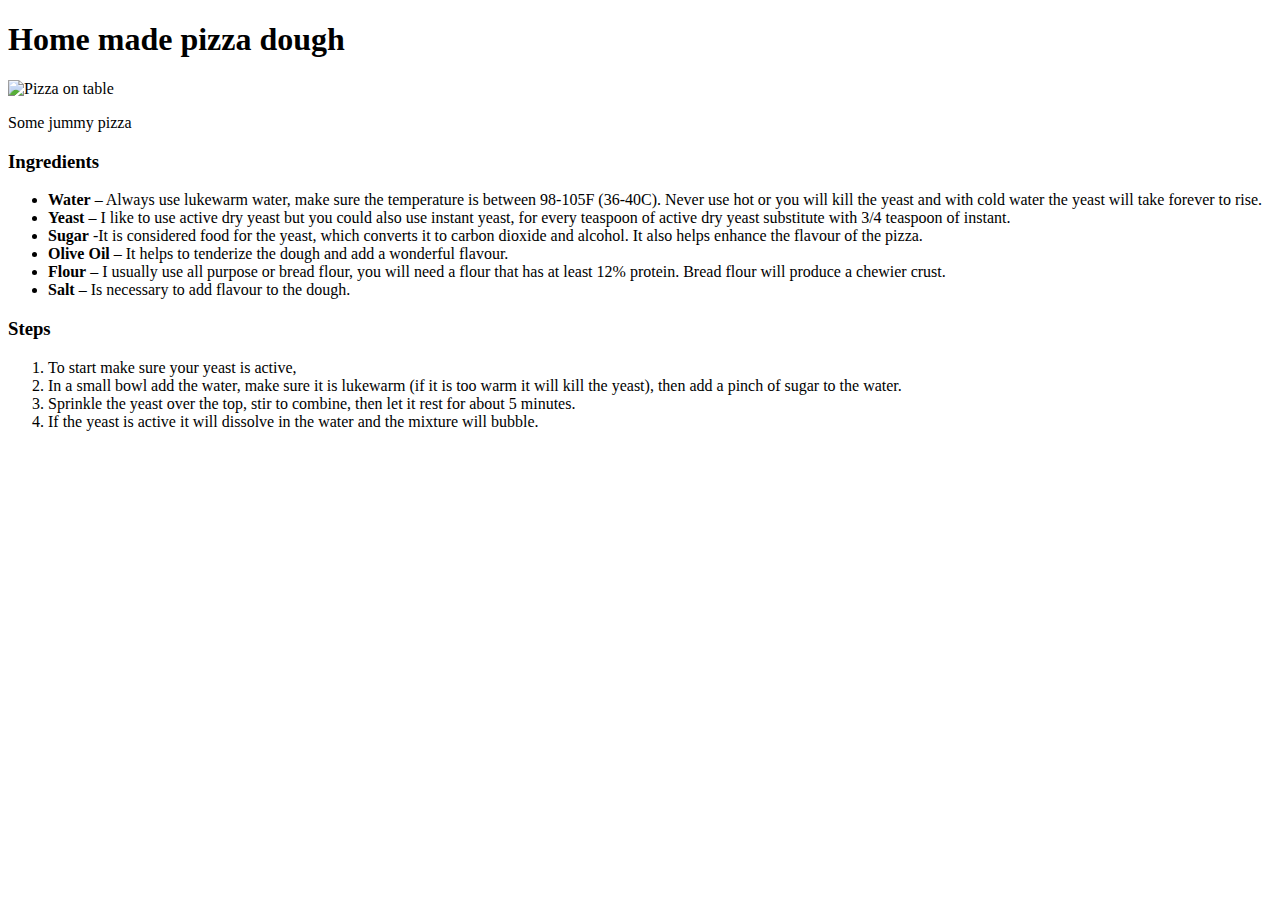
==== recipes/homemadepizza.html @ 96da9005 "Adding html page with image and recipe" ====
<!DOCTYPE html>
<html lang="en">
  <head>
    <meta charset="UTF-8" />
    <meta http-equiv="X-UA-Compatible" content="IE=edge" />
    <meta name="viewport" content="width=device-width, initial-scale=1.0" />
    <title>Homemade pizza recipe</title>
  </head>
  <body>
    <h1>Home made pizza dough</h1>
    <img src="../img/pizza.jpg" alt="Pizza on table" width="60%" />

    <p>Some jummy pizza</p>

    <h3>Ingredients</h3>
    <ul>
      <li>
        <strong>Water</strong> – Always use lukewarm water, make sure the
        temperature is between 98-105F (36-40C). Never use hot or you will kill
        the yeast and with cold water the yeast will take forever to rise.
      </li>
      <li>
        <strong>Yeast</strong> – I like to use active dry yeast but you could
        also use instant yeast, for every teaspoon of active dry yeast
        substitute with 3/4 teaspoon of instant.
      </li>
      <li>
        <strong>Sugar</strong> -It is considered food for the yeast, which
        converts it to carbon dioxide and alcohol. It also helps enhance the
        flavour of the pizza.
      </li>
      <li>
        <strong>Olive Oil</strong> – It helps to tenderize the dough and add a
        wonderful flavour.
      </li>
      <li>
        <strong>Flour</strong> – I usually use all purpose or bread flour, you
        will need a flour that has at least 12% protein. Bread flour will
        produce a chewier crust.
      </li>
      <li><strong>Salt</strong> – Is necessary to add flavour to the dough.</li>
    </ul>

    <h3>Steps</h3>
    <ol>
      <li>To start make sure your yeast is active,</li>
      <li>
        In a small bowl add the water, make sure it is lukewarm (if it is too
        warm it will kill the yeast), then add a pinch of sugar to the water.
      </li>
      <li>
        Sprinkle the yeast over the top, stir to combine, then let it rest for
        about 5 minutes.
      </li>
      <li>
        If the yeast is active it will dissolve in the water and the mixture
        will bubble.
      </li>
    </ol>
  </body>
</html>
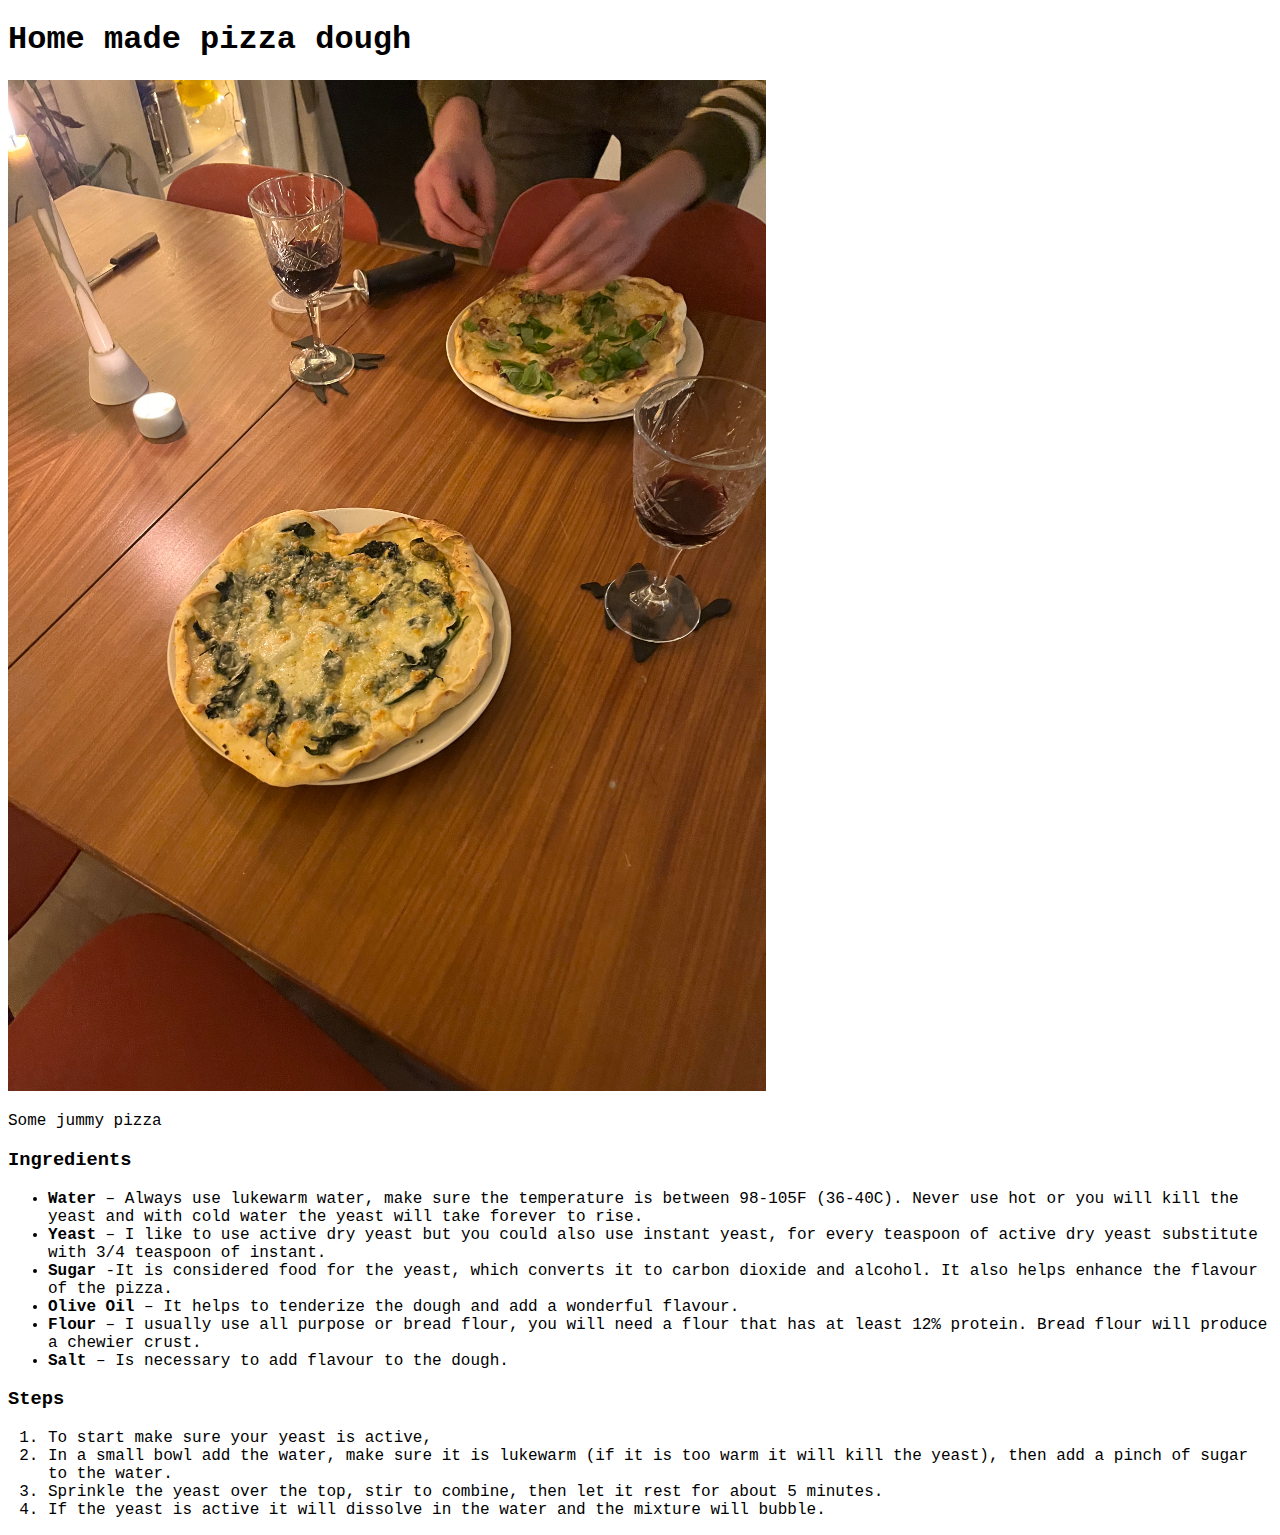
==== commit bb311472: "Adding font style to all pages" ====
--- a/recipes/homemadepizza.html
+++ b/recipes/homemadepizza.html
@@ -6,7 +6,7 @@
     <meta name="viewport" content="width=device-width, initial-scale=1.0" />
     <title>Homemade pizza recipe</title>
   </head>
-  <body>
+  <body style="font-family: 'Courier New', Courier, monospace">
     <h1>Home made pizza dough</h1>
     <img src="../img/pizza.jpg" alt="Pizza on table" width="60%" />
 
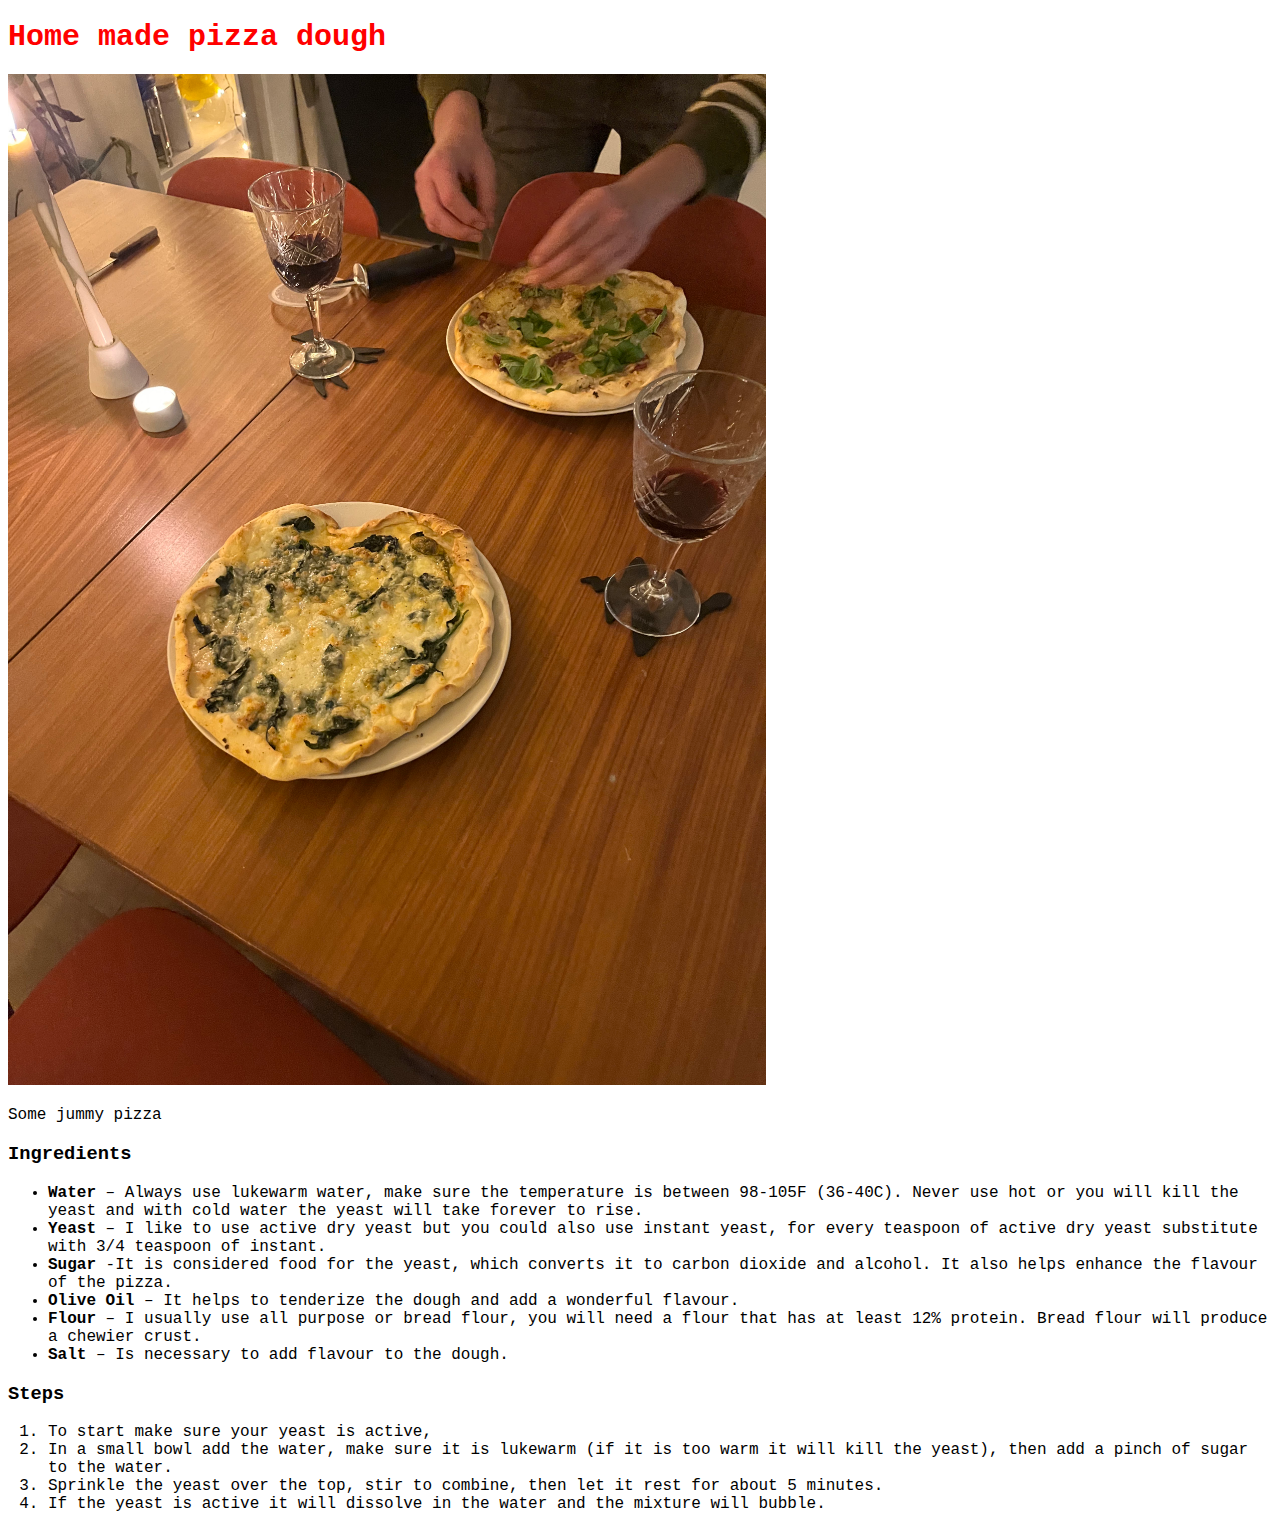
==== commit 990299d2: "Adding css" ====
--- a/recipes/homemadepizza.html
+++ b/recipes/homemadepizza.html
@@ -4,6 +4,7 @@
     <meta charset="UTF-8" />
     <meta http-equiv="X-UA-Compatible" content="IE=edge" />
     <meta name="viewport" content="width=device-width, initial-scale=1.0" />
+    <link rel="stylesheet" href="../style.css" />
     <title>Homemade pizza recipe</title>
   </head>
   <body style="font-family: 'Courier New', Courier, monospace">
--- a/style.css
+++ b/style.css
@@ -0,0 +1,8 @@
+h1 {
+  color: red;
+  font-size: 30px;
+}
+
+body {
+  font-family: "Courier New", Courier, monospace;
+}
